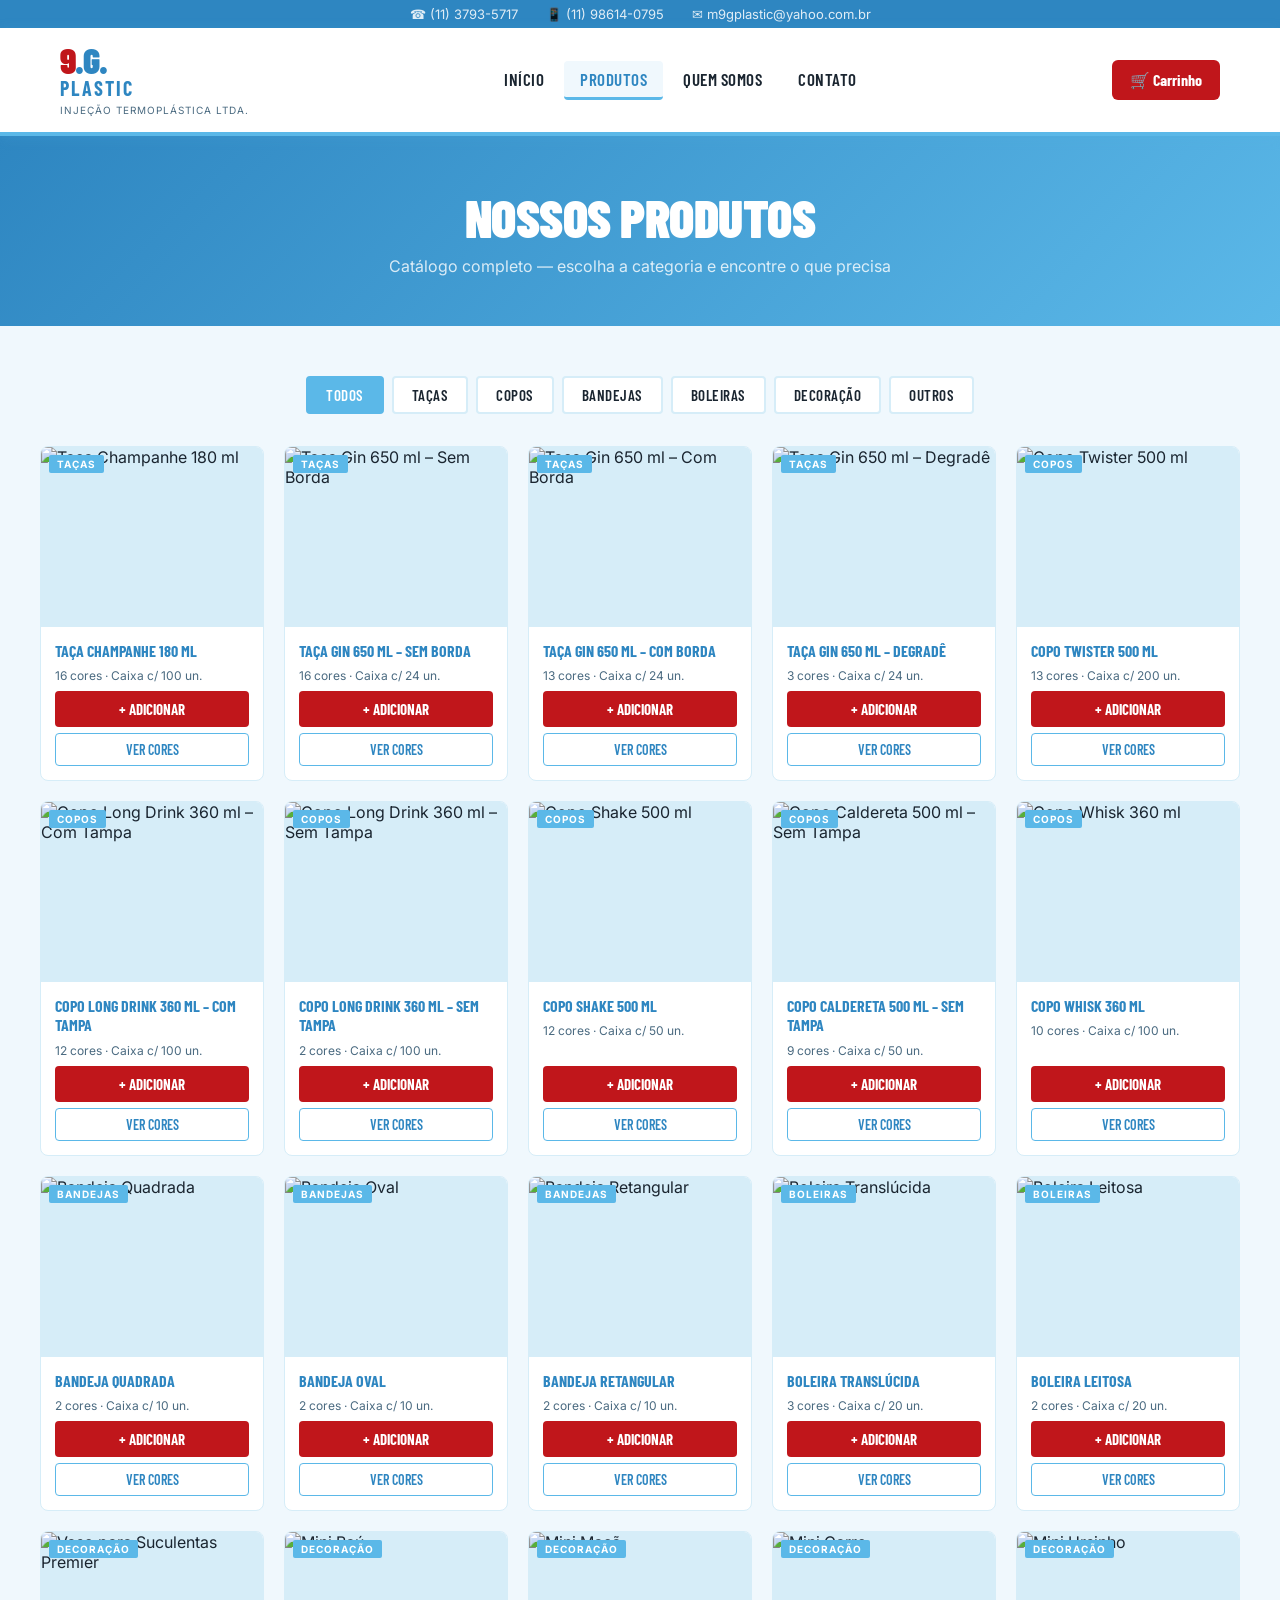
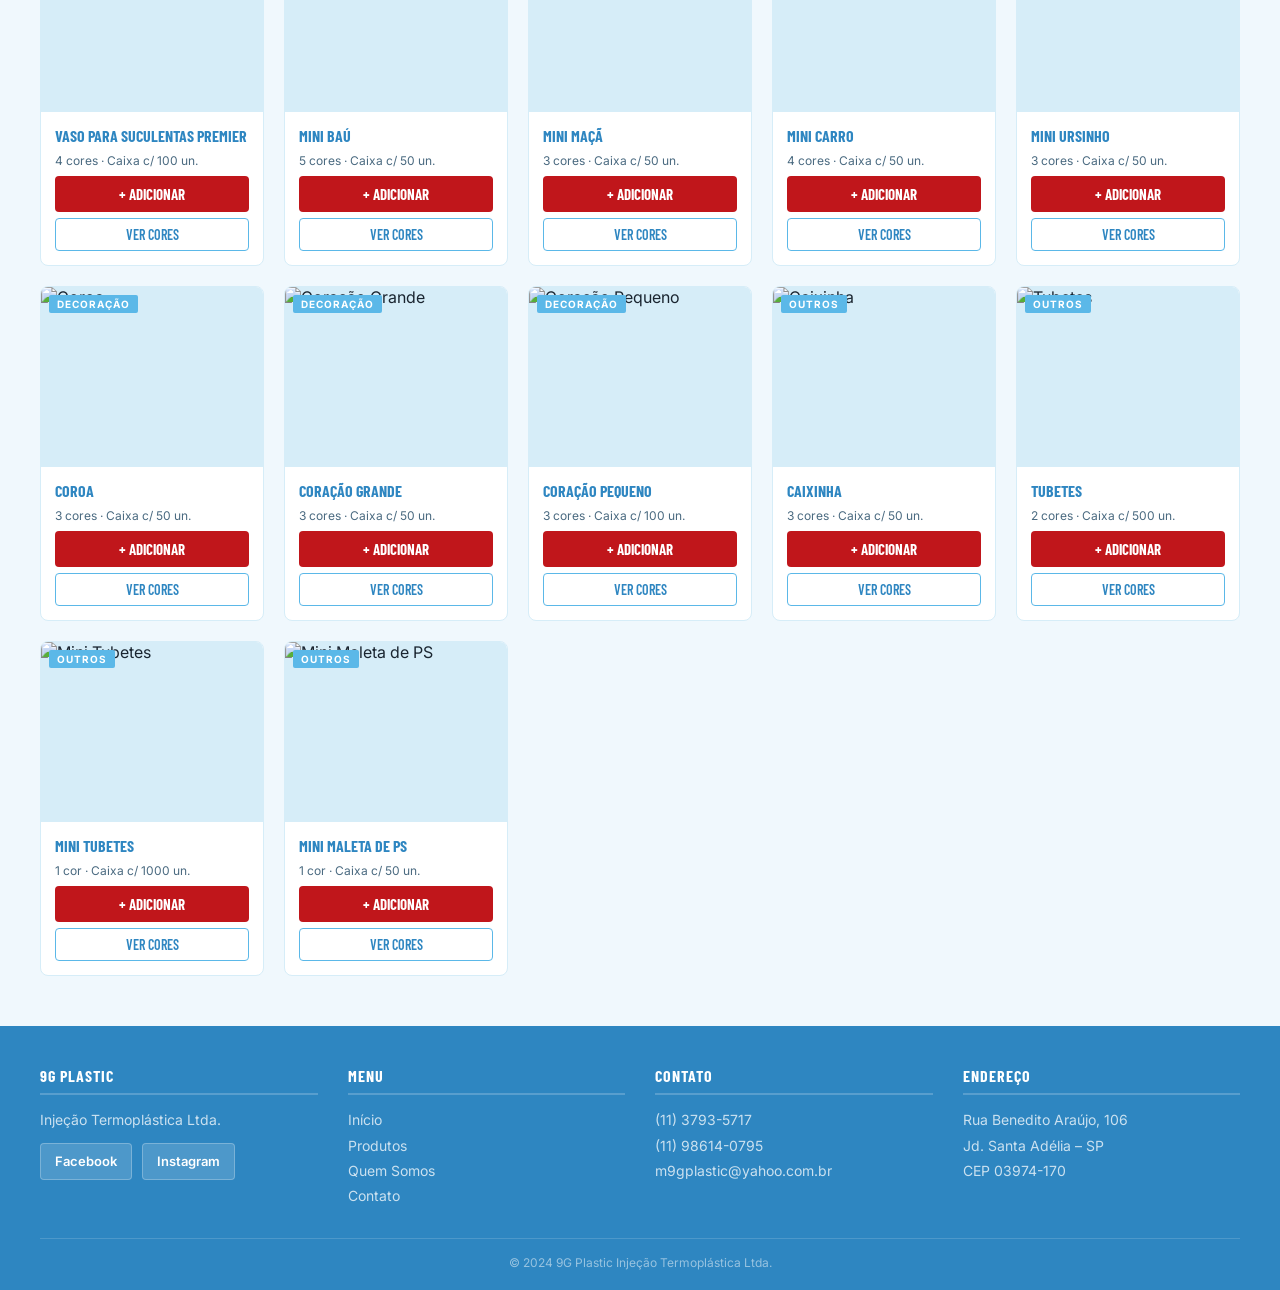
==== produtos.html @ 7d7b59ff "Add files via upload" ====
<!DOCTYPE html>
<html lang="pt-BR">
<head>
<meta charset="UTF-8">
<meta name="viewport" content="width=device-width, initial-scale=1.0">
<title>Produtos – 9G Plastic</title>
<link rel="stylesheet" href="style.css">
<style>
.page-hero {
  background:linear-gradient(135deg,#2E86C1,#5BB8E8);
  color:var(--branco); padding:50px 20px; text-align:center;
}
.page-hero h1 {
  font-family:'Barlow Condensed',sans-serif;
  font-size:clamp(32px,5vw,52px); font-weight:900;
  text-transform:uppercase; letter-spacing:-0.5px;
}
.page-hero p { font-size:16px; color:rgba(255,255,255,.8); margin-top:8px; }

.produtos-section { padding:50px 20px; background:var(--cinza-claro); }
.filter-bar {
  max-width:1200px; margin:0 auto 32px;
  display:flex; gap:8px; flex-wrap:wrap; justify-content:center;
}
.filter-btn {
  font-family:'Barlow Condensed',sans-serif;
  font-size:15px; font-weight:600; letter-spacing:.5px; text-transform:uppercase;
  background:var(--branco); border:2px solid var(--cinza-medio);
  color:var(--texto); padding:8px 18px; border-radius:4px; cursor:pointer;
  transition:all .15s;
}
.filter-btn:hover, .filter-btn.active {
  background:var(--azul); color:var(--branco); border-color:var(--azul);
}
.products-grid {
  max-width:1200px; margin:0 auto;
  display:grid; grid-template-columns:repeat(auto-fill,minmax(200px,1fr)); gap:20px;
}
.product-card {
  background:var(--branco); border:1px solid var(--cinza-medio);
  border-radius:8px; overflow:hidden;
  transition:transform .15s, box-shadow .15s;
  display:flex; flex-direction:column;
}
.product-card:hover { transform:translateY(-3px); box-shadow:0 8px 24px rgba(91,184,232,.15); }
.product-thumb {
  background:var(--cinza-claro); height:180px;
  display:flex; align-items:center; justify-content:center;
  overflow:hidden; position:relative;
}
.product-thumb img { width:100%; height:100%; object-fit:cover; }
.product-tag {
  position:absolute; top:8px; left:8px;
  background:var(--azul); color:var(--branco);
  font-size:10px; font-weight:700; letter-spacing:1px; text-transform:uppercase;
  padding:3px 8px; border-radius:2px;
}
.product-info { padding:14px; flex:1; display:flex; flex-direction:column; gap:8px; }
.product-name {
  font-family:'Barlow Condensed',sans-serif;
  font-size:16px; font-weight:700; text-transform:uppercase;
  color:var(--azul-medio); line-height:1.2;
}
.product-sub { font-size:12px; color:var(--texto-leve); }
.product-actions { margin-top:auto; display:flex; flex-direction:column; gap:6px; }
.btn-add-cart {
  background:var(--vermelho); color:var(--branco);
  border:none; padding:9px 12px; border-radius:4px;
  font-family:'Barlow Condensed',sans-serif;
  font-size:15px; font-weight:700; text-transform:uppercase;
  cursor:pointer; width:100%; transition:background .15s;
}
.btn-add-cart:hover { background:var(--vermelho-dark); }
.btn-detail {
  background:transparent; color:var(--azul-medio);
  border:1.5px solid var(--azul); padding:7px 12px; border-radius:4px;
  font-family:'Barlow Condensed',sans-serif;
  font-size:14px; font-weight:600; text-transform:uppercase;
  cursor:pointer; width:100%; transition:all .15s;
}
.btn-detail:hover { background:var(--azul); color:var(--branco); }

/* MODAL */
.modal-overlay {
  position:fixed; inset:0; background:rgba(0,0,0,.6);
  z-index:2500; display:flex; align-items:center; justify-content:center;
  padding:20px; opacity:0; pointer-events:none; transition:opacity .2s;
}
.modal-overlay.open { opacity:1; pointer-events:all; }
.modal-box {
  background:var(--branco); border-radius:10px;
  max-width:520px; width:100%; overflow:hidden;
  transform:scale(.95); transition:transform .2s;
}
.modal-overlay.open .modal-box { transform:scale(1); }
.modal-header {
  background:var(--azul-medio); color:var(--branco);
  padding:18px 20px; display:flex; justify-content:space-between; align-items:center;
}
.modal-header h3 {
  font-family:'Barlow Condensed',sans-serif;
  font-size:20px; font-weight:900; text-transform:uppercase;
}
.modal-close { background:none; border:none; color:var(--branco); font-size:22px; cursor:pointer; }
.modal-body { padding:20px; }
.modal-img-wrap {
  background:var(--cinza-claro); border-radius:8px;
  height:200px; display:flex; align-items:center; justify-content:center;
  overflow:hidden; margin-bottom:16px;
}
.modal-img-wrap img { max-height:100%; max-width:100%; object-fit:contain; }
.modal-desc { color:var(--texto-leve); font-size:14px; line-height:1.6; margin-bottom:16px; }
.modal-caixa {
  background:var(--cinza-claro); border-left:3px solid var(--azul);
  padding:8px 12px; border-radius:0 4px 4px 0;
  font-size:13px; font-weight:600; color:var(--azul-medio);
  margin-bottom:16px;
}
.variant-label { font-size:12px; font-weight:700; letter-spacing:1px; text-transform:uppercase; color:var(--texto); display:block; margin-bottom:8px; }
.variant-options { display:flex; gap:6px; flex-wrap:wrap; margin-bottom:16px; }
.variant-opt {
  border:2px solid var(--cinza-medio); background:var(--cinza-claro);
  color:var(--texto); padding:6px 12px; border-radius:4px;
  font-size:12px; font-weight:600; cursor:pointer; transition:all .15s;
}
.variant-opt:hover, .variant-opt.selected { border-color:var(--azul); background:var(--azul); color:var(--branco); }
.btn-add-modal {
  display:block; width:100%; background:var(--vermelho); color:var(--branco);
  border:none; padding:14px; border-radius:6px;
  font-family:'Barlow Condensed',sans-serif;
  font-size:19px; font-weight:700; text-transform:uppercase;
  cursor:pointer; transition:background .15s;
}
.btn-add-modal:hover { background:var(--vermelho-dark); }

@media(max-width:600px){
  .products-grid { grid-template-columns:repeat(2,1fr); gap:12px; }
}
</style>
</head>
<body>
<div class="topbar">
  <a href="tel:1137935717">☎ (11) 3793-5717</a>
  <a href="https://api.whatsapp.com/send?phone=5511986140795" target="_blank">📱 (11) 98614-0795</a>
  <a href="mailto:m9gplastic@yahoo.com.br">✉ m9gplastic@yahoo.com.br</a>
</div>
<header>
  <div class="header-inner">
    <a href="index.html" class="logo-area">
      <div class="brand"><span class="nine">9</span><span class="g">.G.</span><span class="plastic">PLASTIC</span></div>
      <small>INJEÇÃO TERMOPLÁSTICA LTDA.</small>
    </a>
    <nav>
      <a href="index.html">Início</a>
      <a href="produtos.html" class="active">Produtos</a>
      <a href="quem-somos.html">Quem Somos</a>
      <a href="contato.html">Contato</a>
    </nav>
    <button class="cart-btn" id="cartToggle">🛒 Carrinho <span class="cart-badge" id="cartBadge">0</span></button>
  </div>
</header>

<div class="page-hero">
  <h1>Nossos Produtos</h1>
  <p>Catálogo completo — escolha a categoria e encontre o que precisa</p>
</div>

<section class="produtos-section">
  <div class="filter-bar">
    <button class="filter-btn active" data-cat="all">Todos</button>
    <button class="filter-btn" data-cat="tacas">Taças</button>
    <button class="filter-btn" data-cat="copos">Copos</button>
    <button class="filter-btn" data-cat="bandejas">Bandejas</button>
    <button class="filter-btn" data-cat="boleiras">Boleiras</button>
    <button class="filter-btn" data-cat="decoracao">Decoração</button>
    <button class="filter-btn" data-cat="outros">Outros</button>
  </div>
  <div class="products-grid" id="productsGrid"></div>
</section>

<footer>
  <div class="footer-inner">
    <div class="footer-col">
      <h4>9G Plastic</h4>
      <p>Injeção Termoplástica Ltda.</p>
      <div class="footer-social">
        <a href="https://www.facebook.com/9G-Plastic-244646442301526/" target="_blank">Facebook</a>
        <a href="https://www.instagram.com/9gplastic/" target="_blank">Instagram</a>
      </div>
    </div>
    <div class="footer-col">
      <h4>Menu</h4>
      <a href="index.html">Início</a>
      <a href="produtos.html">Produtos</a>
      <a href="quem-somos.html">Quem Somos</a>
      <a href="contato.html">Contato</a>
    </div>
    <div class="footer-col">
      <h4>Contato</h4>
      <p>(11) 3793-5717</p>
      <p>(11) 98614-0795</p>
      <p>m9gplastic@yahoo.com.br</p>
    </div>
    <div class="footer-col">
      <h4>Endereço</h4>
      <p>Rua Benedito Araújo, 106</p>
      <p>Jd. Santa Adélia – SP</p>
      <p>CEP 03974-170</p>
    </div>
  </div>
  <div class="footer-bottom">© 2024 9G Plastic Injeção Termoplástica Ltda.</div>
</footer>

<!-- CART -->
<div class="cart-overlay" id="cartOverlay">
  <div class="cart-panel">
    <div class="cart-header"><h2>🛒 Carrinho</h2><button class="cart-close" id="cartClose">✕</button></div>
    <div class="cart-items" id="cartItems"><div class="cart-empty"><div class="icon">🛒</div><p>Carrinho vazio.</p></div></div>
    <div class="cart-footer">
      <div class="cart-count-lbl" id="cartCountLbl"></div>
      <div class="cart-total-row"><span class="lbl">Total</span><span class="val" id="cartTotal">0 produtos</span></div>
      <a href="#" class="btn-checkout" id="btnCheckout">💬 Enviar pelo WhatsApp</a>
      <button class="btn-clear-cart" id="btnClearCart">Limpar carrinho</button>
    </div>
  </div>
</div>

<!-- MODAL -->
<div class="modal-overlay" id="modalOverlay">
  <div class="modal-box">
    <div class="modal-header">
      <h3 id="modalTitle">Produto</h3>
      <button class="modal-close" id="modalClose">✕</button>
    </div>
    <div class="modal-body">
      <div class="modal-img-wrap"><img id="modalImg" src="" alt=""></div>
      <p class="modal-desc" id="modalDesc"></p>
      <div class="modal-caixa" id="modalCaixa"></div>
      <span class="variant-label">Escolha a cor:</span>
      <div class="variant-options" id="variantOptions"></div>
    </div>
    <div style="padding:0 20px 20px">
      <button class="btn-add-modal" id="btnAddModal">+ Adicionar ao Carrinho</button>
    </div>
  </div>
</div>

<div class="toast" id="toast"></div>

<script src="app.js"></script>
<script>
const catLabels = {tacas:'Taças',copos:'Copos',bandejas:'Bandejas',boleiras:'Boleiras',decoracao:'Decoração',outros:'Outros'};

function renderProducts(cat = 'all') {
  const grid = document.getElementById('productsGrid');
  grid.innerHTML = '';
  const list = cat === 'all' ? PRODUCTS : PRODUCTS.filter(p => p.cat === cat);
  list.forEach(p => {
    const card = document.createElement('div');
    card.className = 'product-card';
    card.id = `produto-${p.id}`;
    card.innerHTML = `
      <div class="product-thumb">
        <img src="${p.cores[0].img}" alt="${p.name}" onerror="this.parentNode.style.background='#d6edf8'">
        <span class="product-tag">${catLabels[p.cat]||p.cat}</span>
      </div>
      <div class="product-info">
        <div class="product-name">${p.name}</div>
        <div class="product-sub">${p.cores.length} cor${p.cores.length>1?'es':''} · ${p.caixa}</div>
        <div class="product-actions">
          <button class="btn-add-cart" onclick="addToCart(PRODUCTS.find(x=>x.id==${p.id}),'${p.cores[0].nome}')">+ Adicionar</button>
          <button class="btn-detail" onclick="openModal(${p.id})">Ver Cores</button>
        </div>
      </div>`;
    grid.appendChild(card);
  });
}

document.querySelectorAll('.filter-btn').forEach(btn => {
  btn.addEventListener('click', () => {
    document.querySelectorAll('.filter-btn').forEach(b => b.classList.remove('active'));
    btn.classList.add('active');
    renderProducts(btn.dataset.cat);
  });
});

// Modal
let currentModal = null, selectedCor = null;
function openModal(id) {
  const p = PRODUCTS.find(x => x.id === id);
  currentModal = p;
  selectedCor = p.cores[0].nome;
  document.getElementById('modalTitle').textContent = p.name;
  document.getElementById('modalImg').src = p.cores[0].img;
  document.getElementById('modalDesc').textContent = p.desc;
  document.getElementById('modalCaixa').textContent = '📦 ' + p.caixa;
  document.getElementById('variantOptions').innerHTML = p.cores.map(c => `
    <button class="variant-opt ${c.nome===selectedCor?'selected':''}" onclick="selectCor('${c.nome}','${c.img}',this)">${c.nome}</button>
  `).join('');
  document.getElementById('modalOverlay').classList.add('open');
}
function selectCor(nome, img, el) {
  selectedCor = nome;
  document.querySelectorAll('.variant-opt').forEach(b => b.classList.remove('selected'));
  el.classList.add('selected');
  document.getElementById('modalImg').src = img;
}
document.getElementById('modalClose').addEventListener('click', () => document.getElementById('modalOverlay').classList.remove('open'));
document.getElementById('modalOverlay').addEventListener('click', e => { if(e.target===document.getElementById('modalOverlay')) document.getElementById('modalOverlay').classList.remove('open'); });
document.getElementById('btnAddModal').addEventListener('click', () => {
  if (currentModal) { addToCart(currentModal, selectedCor); document.getElementById('modalOverlay').classList.remove('open'); }
});

// URL param
const params = new URLSearchParams(window.location.search);
const catParam = params.get('cat');
if (catParam) {
  const btn = document.querySelector(`[data-cat="${catParam}"]`);
  if (btn) { document.querySelectorAll('.filter-btn').forEach(b=>b.classList.remove('active')); btn.classList.add('active'); }
  renderProducts(catParam);
} else { renderProducts(); }

initCart();
</script>
</body>
</html>
---- style.css ----
@import url('https://fonts.googleapis.com/css2?family=Barlow+Condensed:wght@400;600;700;900&family=Inter:wght@400;500;600&display=swap');

:root {
  --azul: #5BB8E8;
  --azul-medio: #2E86C1;
  --vermelho: #C0161B;
  --vermelho-dark: #8f0f13;
  --branco: #ffffff;
  --cinza-claro: #f0f8fd;
  --cinza-medio: #d6edf8;
  --texto: #1a2530;
  --texto-leve: #4a6a80;
}

* { margin: 0; padding: 0; box-sizing: border-box; }

body {
  font-family: 'Inter', sans-serif;
  color: var(--texto);
  background: var(--branco);
  overflow-x: hidden;
}

/* ── TOPBAR ── */
.topbar {
  background: var(--azul-medio);
  color: rgba(255,255,255,.85);
  font-size: 13px;
  padding: 6px 0;
  text-align: center;
}
.topbar a { color: rgba(255,255,255,.85); text-decoration: none; margin: 0 12px; }
.topbar a:hover { color: var(--branco); }

/* ── HEADER ── */
header {
  background: var(--branco);
  border-bottom: 4px solid var(--azul);
  position: sticky;
  top: 0;
  z-index: 1000;
  box-shadow: 0 2px 12px rgba(91,184,232,.15);
}
.header-inner {
  max-width: 1200px;
  margin: 0 auto;
  padding: 14px 20px;
  display: flex;
  align-items: center;
  gap: 20px;
}
.logo-area { flex: 0 0 auto; text-decoration: none; }
.brand {
  font-family: 'Barlow Condensed', sans-serif;
  font-size: 36px;
  font-weight: 900;
  line-height: 1;
  letter-spacing: -1px;
}
.brand .nine { color: var(--vermelho); }
.brand .g { color: var(--azul-medio); }
.brand .plastic { color: var(--azul-medio); font-size: 20px; font-weight: 700; letter-spacing: 2px; display: block; }
.logo-area small { font-size: 10px; color: var(--texto-leve); letter-spacing: 1px; }

nav { flex: 1; display: flex; justify-content: center; gap: 4px; flex-wrap: wrap; }
nav a {
  font-family: 'Barlow Condensed', sans-serif;
  font-size: 17px;
  font-weight: 600;
  letter-spacing: .5px;
  text-transform: uppercase;
  color: var(--texto);
  text-decoration: none;
  padding: 8px 16px;
  border-radius: 4px;
  transition: background .15s, color .15s;
  border-bottom: 3px solid transparent;
}
nav a:hover, nav a.active {
  background: var(--cinza-claro);
  color: var(--azul-medio);
  border-bottom-color: var(--azul);
}

.cart-btn {
  position: relative;
  background: var(--vermelho);
  color: var(--branco);
  border: none;
  padding: 10px 18px;
  border-radius: 6px;
  font-family: 'Barlow Condensed', sans-serif;
  font-size: 16px;
  font-weight: 700;
  cursor: pointer;
  display: flex;
  align-items: center;
  gap: 8px;
  transition: background .15s;
  white-space: nowrap;
  text-decoration: none;
}
.cart-btn:hover { background: var(--vermelho-dark); }
.cart-badge {
  background: var(--branco);
  color: var(--vermelho);
  border-radius: 50%;
  width: 20px;
  height: 20px;
  font-size: 12px;
  font-weight: 700;
  display: none;
  align-items: center;
  justify-content: center;
}
.cart-badge.visible { display: flex; }

/* ── FOOTER ── */
footer {
  background: var(--azul-medio);
  color: rgba(255,255,255,.8);
  padding: 40px 20px 20px;
}
.footer-inner {
  max-width: 1200px;
  margin: 0 auto;
  display: grid;
  grid-template-columns: repeat(auto-fit, minmax(200px, 1fr));
  gap: 30px;
  margin-bottom: 30px;
}
.footer-col h4 {
  font-family: 'Barlow Condensed', sans-serif;
  font-size: 16px;
  font-weight: 700;
  letter-spacing: 1px;
  text-transform: uppercase;
  color: var(--branco);
  margin-bottom: 12px;
  border-bottom: 2px solid rgba(255,255,255,.2);
  padding-bottom: 8px;
}
.footer-col p, .footer-col a {
  font-size: 14px;
  color: rgba(255,255,255,.75);
  line-height: 1.8;
  text-decoration: none;
  display: block;
}
.footer-col a:hover { color: var(--branco); }
.footer-social { display: flex; gap: 10px; margin-top: 10px; }
.footer-social a {
  background: rgba(255,255,255,.15);
  border: 1px solid rgba(255,255,255,.25);
  color: var(--branco);
  padding: 6px 14px;
  border-radius: 4px;
  font-size: 13px;
  font-weight: 600;
  display: inline-block;
  transition: background .15s;
}
.footer-social a:hover { background: rgba(255,255,255,.25); }
.footer-bottom {
  border-top: 1px solid rgba(255,255,255,.15);
  padding-top: 16px;
  text-align: center;
  font-size: 12px;
  color: rgba(255,255,255,.5);
  max-width: 1200px;
  margin: 0 auto;
}

/* ── BUTTONS ── */
.btn-primary {
  background: var(--vermelho);
  color: var(--branco);
  padding: 14px 32px;
  border-radius: 4px;
  font-family: 'Barlow Condensed', sans-serif;
  font-size: 18px;
  font-weight: 700;
  letter-spacing: .5px;
  text-transform: uppercase;
  text-decoration: none;
  border: none;
  cursor: pointer;
  transition: background .15s, transform .1s;
  display: inline-block;
}
.btn-primary:hover { background: var(--vermelho-dark); transform: translateY(-1px); }

.btn-secondary {
  background: transparent;
  color: var(--branco);
  border: 2px solid rgba(255,255,255,.6);
  padding: 14px 32px;
  border-radius: 4px;
  font-family: 'Barlow Condensed', sans-serif;
  font-size: 18px;
  font-weight: 700;
  letter-spacing: .5px;
  text-transform: uppercase;
  text-decoration: none;
  transition: all .15s;
  display: inline-block;
}
.btn-secondary:hover { border-color: var(--branco); background: rgba(255,255,255,.1); }

/* ── SECTION ── */
.section-label {
  font-family: 'Barlow Condensed', sans-serif;
  font-size: 12px;
  font-weight: 700;
  letter-spacing: 3px;
  text-transform: uppercase;
  color: var(--vermelho);
  margin-bottom: 8px;
  display: block;
  text-align: center;
}
.section-title {
  font-family: 'Barlow Condensed', sans-serif;
  font-size: clamp(28px, 4vw, 44px);
  font-weight: 900;
  letter-spacing: -0.5px;
  line-height: 1.05;
  text-transform: uppercase;
  color: var(--azul-medio);
  margin-bottom: 40px;
  text-align: center;
}

/* ── CART OVERLAY ── */
.cart-overlay {
  position: fixed;
  inset: 0;
  background: rgba(0,0,0,.5);
  z-index: 2000;
  opacity: 0;
  pointer-events: none;
  transition: opacity .2s;
}
.cart-overlay.open { opacity: 1; pointer-events: all; }
.cart-panel {
  position: absolute;
  right: 0; top: 0; bottom: 0;
  width: min(420px, 100vw);
  background: var(--branco);
  display: flex;
  flex-direction: column;
  transform: translateX(100%);
  transition: transform .25s cubic-bezier(.4,0,.2,1);
}
.cart-overlay.open .cart-panel { transform: translateX(0); }
.cart-header {
  background: var(--azul-medio);
  color: var(--branco);
  padding: 18px 20px;
  display: flex;
  align-items: center;
  justify-content: space-between;
}
.cart-header h2 {
  font-family: 'Barlow Condensed', sans-serif;
  font-size: 22px;
  font-weight: 900;
  text-transform: uppercase;
}
.cart-close {
  background: none; border: none;
  color: var(--branco); font-size: 24px;
  cursor: pointer; opacity: .8;
}
.cart-close:hover { opacity: 1; }
.cart-items { flex: 1; overflow-y: auto; padding: 16px; display: flex; flex-direction: column; gap: 12px; }
.cart-empty { text-align: center; padding: 60px 20px; color: var(--texto-leve); }
.cart-empty .icon { font-size: 48px; margin-bottom: 12px; }
.cart-item {
  display: flex; gap: 12px;
  background: var(--cinza-claro);
  padding: 12px; border-radius: 6px; align-items: center;
}
.cart-item-thumb {
  width: 48px; height: 48px;
  background: var(--cinza-medio);
  border-radius: 4px;
  display: flex; align-items: center; justify-content: center;
  font-size: 22px; flex-shrink: 0; overflow: hidden;
}
.cart-item-thumb img { width: 100%; height: 100%; object-fit: cover; }
.cart-item-info { flex: 1; min-width: 0; }
.cart-item-name {
  font-family: 'Barlow Condensed', sans-serif;
  font-size: 14px; font-weight: 700;
  text-transform: uppercase; color: var(--azul-medio);
  white-space: nowrap; overflow: hidden; text-overflow: ellipsis;
}
.cart-item-variant { font-size: 11px; color: var(--texto-leve); }
.cart-item-qty { display: flex; align-items: center; gap: 6px; margin-top: 6px; }
.qty-btn {
  width: 24px; height: 24px;
  background: var(--azul); color: var(--branco);
  border: none; border-radius: 3px;
  font-size: 16px; cursor: pointer; font-weight: 700;
  display: flex; align-items: center; justify-content: center;
}
.qty-btn:hover { background: var(--azul-medio); }
.qty-val { font-weight: 700; font-size: 14px; min-width: 20px; text-align: center; }
.cart-item-remove {
  background: none; border: none;
  cursor: pointer; color: var(--texto-leve);
  font-size: 18px; padding: 4px; flex-shrink: 0;
}
.cart-item-remove:hover { color: var(--vermelho); }
.cart-footer { border-top: 1px solid var(--cinza-medio); padding: 20px; }
.cart-total-row { display: flex; justify-content: space-between; align-items: center; margin-bottom: 16px; }
.cart-total-row .lbl { font-size: 13px; color: var(--texto-leve); text-transform: uppercase; }
.cart-total-row .val {
  font-family: 'Barlow Condensed', sans-serif;
  font-size: 22px; font-weight: 900; color: var(--azul-medio);
}
.cart-count-lbl { font-size: 13px; color: var(--texto-leve); margin-bottom: 12px; }
.btn-checkout {
  display: block; width: 100%;
  background: #25d366; color: var(--branco);
  text-align: center; padding: 14px; border-radius: 6px;
  font-family: 'Barlow Condensed', sans-serif;
  font-size: 19px; font-weight: 700; text-transform: uppercase;
  text-decoration: none; border: none; cursor: pointer;
  transition: background .15s;
}
.btn-checkout:hover { background: #1da851; }
.btn-clear-cart {
  display: block; width: 100%;
  background: none; color: var(--texto-leve);
  border: none; font-size: 13px; cursor: pointer;
  margin-top: 10px; padding: 6px; text-align: center; text-decoration: underline;
}

/* ── TOAST ── */
.toast {
  position: fixed; bottom: 28px; left: 50%;
  transform: translateX(-50%) translateY(20px);
  background: var(--azul-medio); color: var(--branco);
  padding: 12px 24px; border-radius: 6px;
  font-size: 14px; font-weight: 600;
  opacity: 0; pointer-events: none;
  transition: opacity .2s, transform .2s;
  z-index: 3000; white-space: nowrap;
}
.toast.show { opacity: 1; transform: translateX(-50%) translateY(0); }

/* ── RESPONSIVE ── */
@media (max-width: 768px) {
  .header-inner { flex-wrap: wrap; gap: 10px; }
  nav { display: none; }
  .footer-inner { grid-template-columns: 1fr 1fr; }
}
@media (max-width: 480px) {
  .footer-inner { grid-template-columns: 1fr; }
}
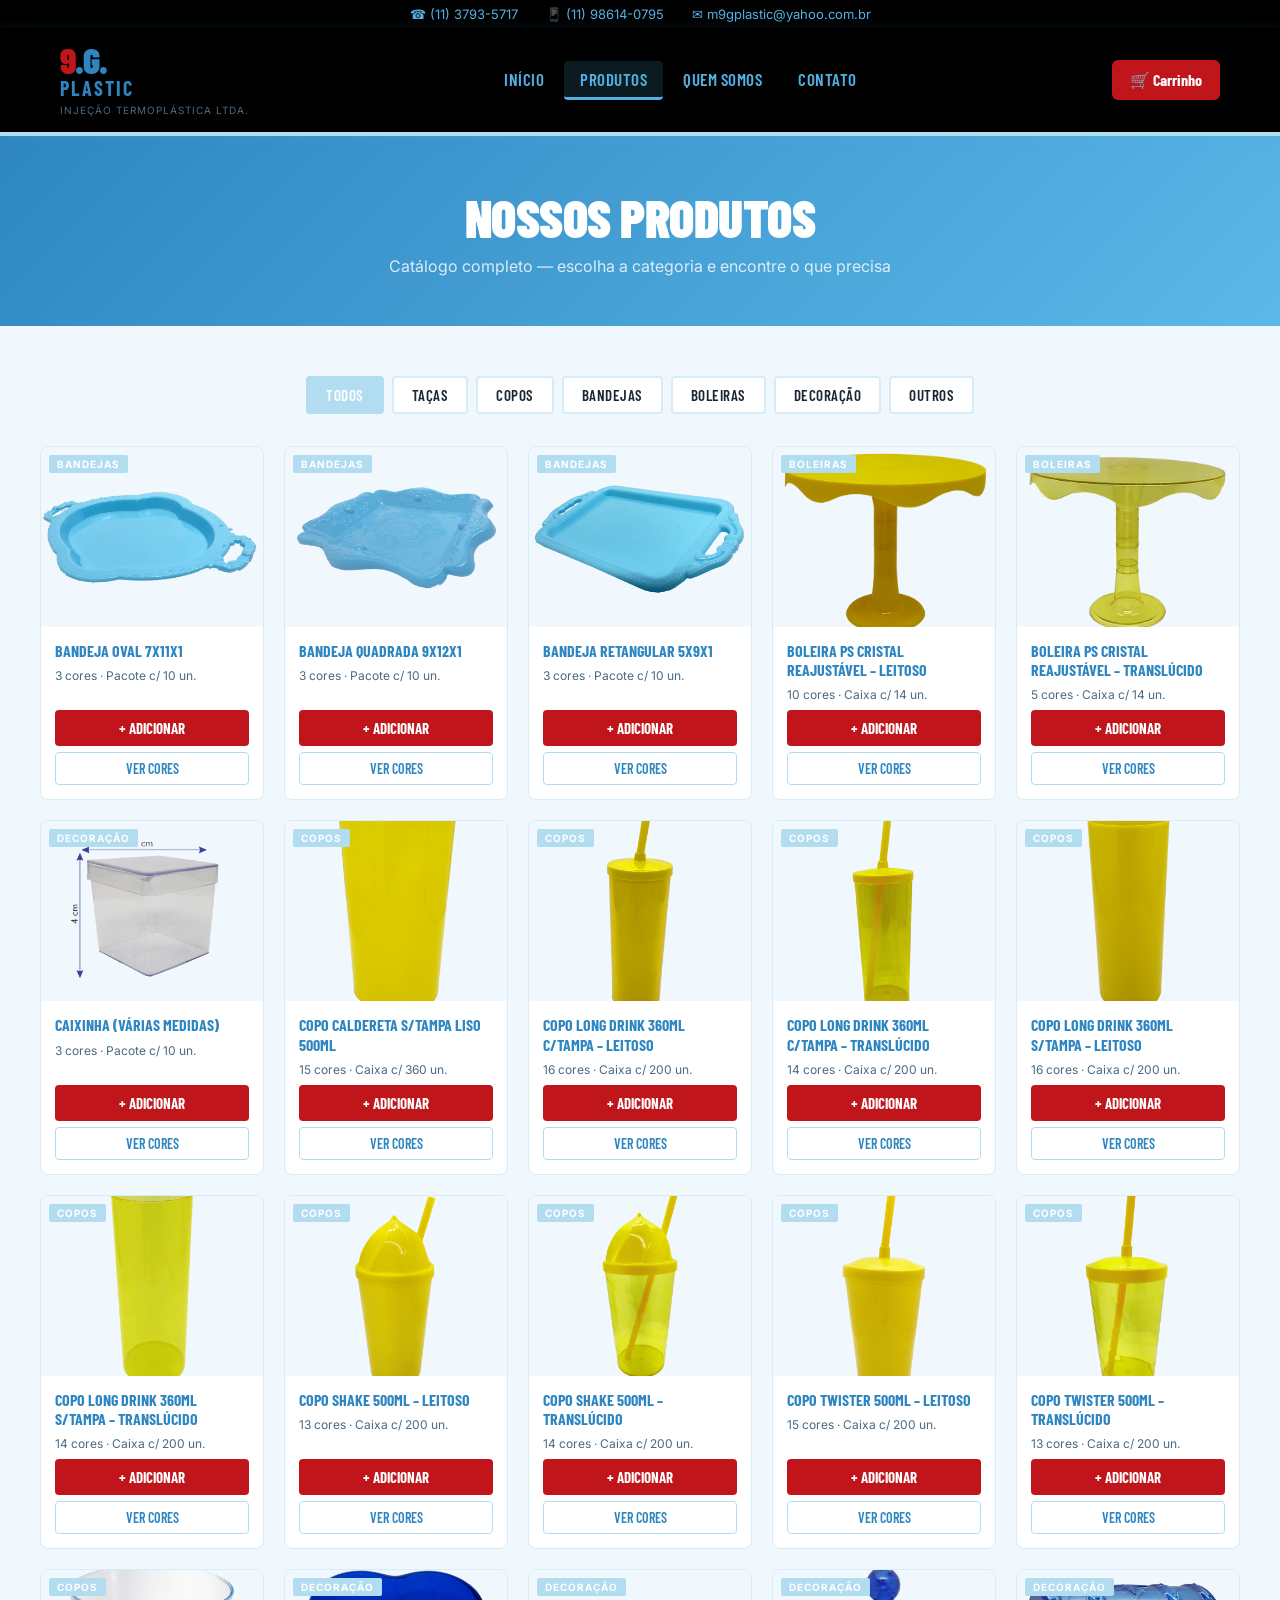
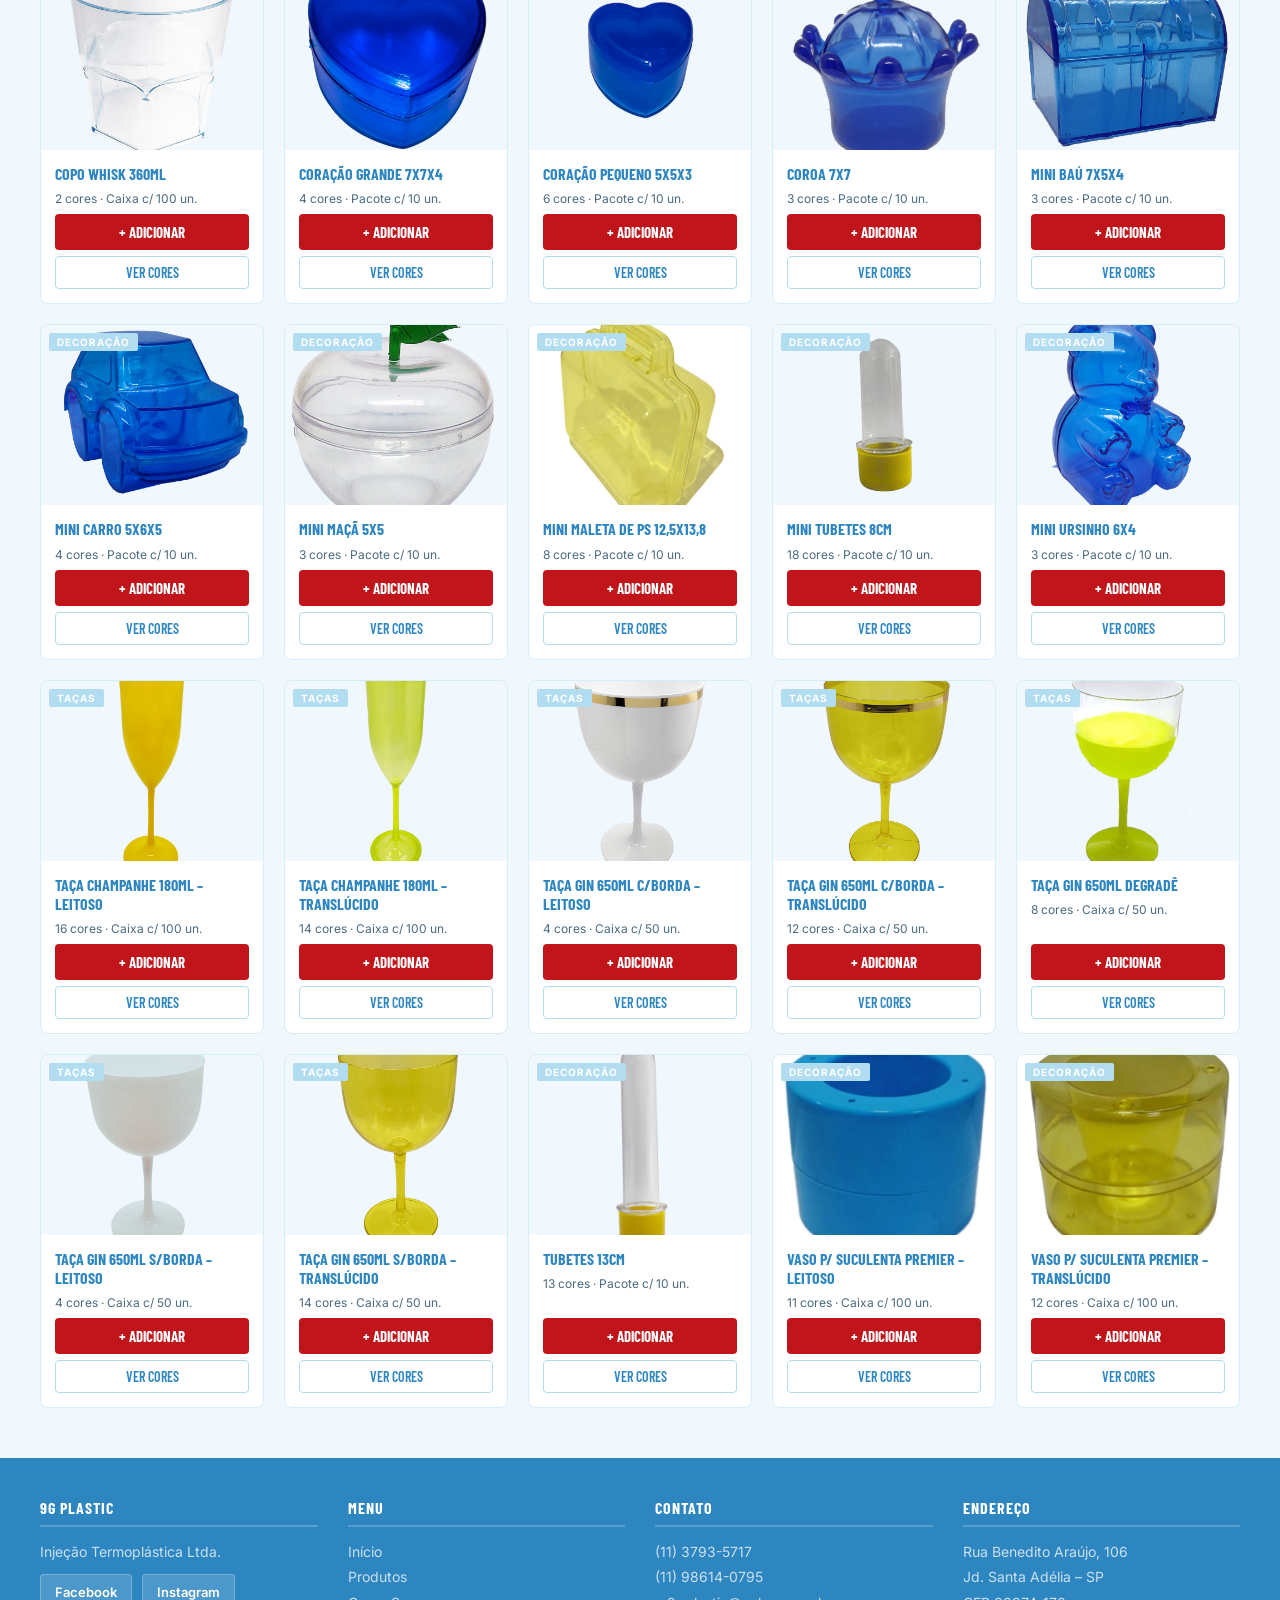
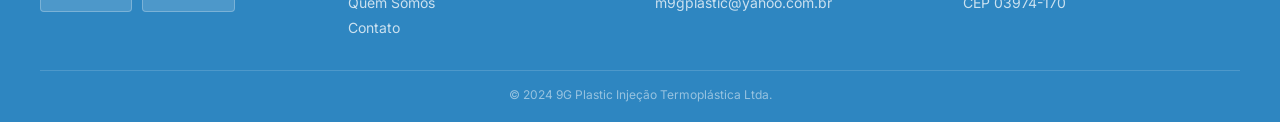
==== commit 428775b9: "Update produtos.html" ====
--- a/produtos.html
+++ b/produtos.html
@@ -247,6 +247,7 @@
 
 <div class="toast" id="toast"></div>
 
+<script src="products.js"></script>
 <script src="app.js"></script>
 <script>
 const catLabels = {tacas:'Taças',copos:'Copos',bandejas:'Bandejas',boleiras:'Boleiras',decoracao:'Decoração',outros:'Outros'};
--- a/style.css
+++ b/style.css
@@ -1,7 +1,7 @@
 @import url('https://fonts.googleapis.com/css2?family=Barlow+Condensed:wght@400;600;700;900&family=Inter:wght@400;500;600&display=swap');
 
 :root {
-  --azul: #5BB8E8;
+  --azul: #b2ddf0;
   --azul-medio: #2E86C1;
   --vermelho: #C0161B;
   --vermelho-dark: #8f0f13;
@@ -16,25 +16,25 @@
 
 body {
   font-family: 'Inter', sans-serif;
-  color: var(--texto);
+  color: var(--azul);
   background: var(--branco);
   overflow-x: hidden;
 }
 
 /* ── TOPBAR ── */
 .topbar {
-  background: var(--azul-medio);
-  color: rgba(255,255,255,.85);
+  background: #000;
+  color: #54b0e2;
   font-size: 13px;
   padding: 6px 0;
   text-align: center;
 }
-.topbar a { color: rgba(255,255,255,.85); text-decoration: none; margin: 0 12px; }
-.topbar a:hover { color: var(--branco); }
+.topbar a { color: #54b0e2; text-decoration: none; margin: 0 12px; }
+.topbar a:hover { color: #8fd7ff; }
 
 /* ── HEADER ── */
 header {
-  background: var(--branco);
+  background: #000;
   border-bottom: 4px solid var(--azul);
   position: sticky;
   top: 0;
@@ -50,6 +50,13 @@
   gap: 20px;
 }
 .logo-area { flex: 0 0 auto; text-decoration: none; }
+.logo-img{
+    display:block;
+    width:220px;
+    height:auto;
+    object-fit:contain;
+}
+
 .brand {
   font-family: 'Barlow Condensed', sans-serif;
   font-size: 36px;
@@ -69,17 +76,19 @@
   font-weight: 600;
   letter-spacing: .5px;
   text-transform: uppercase;
-  color: var(--texto);
+  color: #54b0e2;
   text-decoration: none;
   padding: 8px 16px;
   border-radius: 4px;
   transition: background .15s, color .15s;
   border-bottom: 3px solid transparent;
 }
-nav a:hover, nav a.active {
-  background: var(--cinza-claro);
-  color: var(--azul-medio);
-  border-bottom-color: var(--azul);
+nav a:hover,
+nav a.active {
+  background: rgba(84,176,226,.15);
+  color: #54b0e2;
+  border-bottom-color: #54b0e2;
+
 }
 
 .cart-btn {
@@ -226,7 +235,7 @@
   letter-spacing: -0.5px;
   line-height: 1.05;
   text-transform: uppercase;
-  color: var(--azul-medio);
+  color: #54b0e2;
   margin-bottom: 40px;
   text-align: center;
 }
@@ -360,3 +369,98 @@
 @media (max-width: 480px) {
   .footer-inner { grid-template-columns: 1fr; }
 }
+
+
+/* ===== MARCA D'ÁGUA 9G ===== */
+
+.watermarks{
+    position:absolute;
+    inset:0;
+    overflow:hidden;
+    pointer-events:none;
+    z-index:1;
+}
+
+.hero-content{
+    position:relative;
+    z-index:2;
+}
+
+.wm{
+    position:absolute;
+    font-family:'Barlow Condensed',sans-serif;
+    font-size:180px;
+    font-weight:900;
+    color:#ffffff;
+    opacity:.11;
+    transform:rotate(-20deg);
+    user-select:none;
+    animation:subir 40s linear infinite;
+}
+
+.wm1{left:5%;top:80%;animation-duration:38s; animation-delay:-5s; font-size: 160px;}
+.wm2{left:30%;top:60%;animation-duration:45s; animation-delay:-18s; font-size: 220px;}
+.wm3{left:65%;top:75%;animation-duration:35s; animation-delay:-9s; font-size: 190px;}
+.wm4{left:15%;top:25%;animation-duration:50s; animation-delay:-28s; font-size: 260px;}
+.wm5{left:55%;top:15%;animation-duration:42s; animation-delay:-14s; font-size: 170px;}
+.wm6{left:82%;top:45%;animation-duration:48s; animation-delay:-33s; font-size: 210px;}
+.wm7{
+    left:10%;
+    top:130%;
+    animation-duration:40s;
+    animation-delay:-13s;
+    font-size:220px;
+}
+
+.wm8{
+    left:38%;
+    top:145%;
+    animation-duration:46s;
+    animation-delay:-31s;
+    font-size:170px;
+}
+
+.wm9{
+    left:70%;
+    top:135%;
+    animation-duration:37s;
+    animation-delay:-21s;
+    font-size:260px;
+}
+
+.wm10{
+    left:22%;
+    top:160%;
+    animation-duration:52s;
+    animation-delay:-25s;
+    font-size:190px;
+}
+
+.wm11{
+    left:58%;
+    top:150%;
+    animation-duration:43s;
+    animation-delay:-17s;
+    font-size:210px;
+}
+
+.wm12{
+    left:84%;
+    top:140%;
+    animation-duration:48s;
+    animation-delay:-3s;
+    font-size:180px;
+}
+
+@keyframes subir{
+
+    from{
+        transform:translateY(120vh) rotate(-20deg);
+    }
+
+    to{
+        transform:translateY(-140vh) rotate(-20deg);
+    }
+
+}
+
